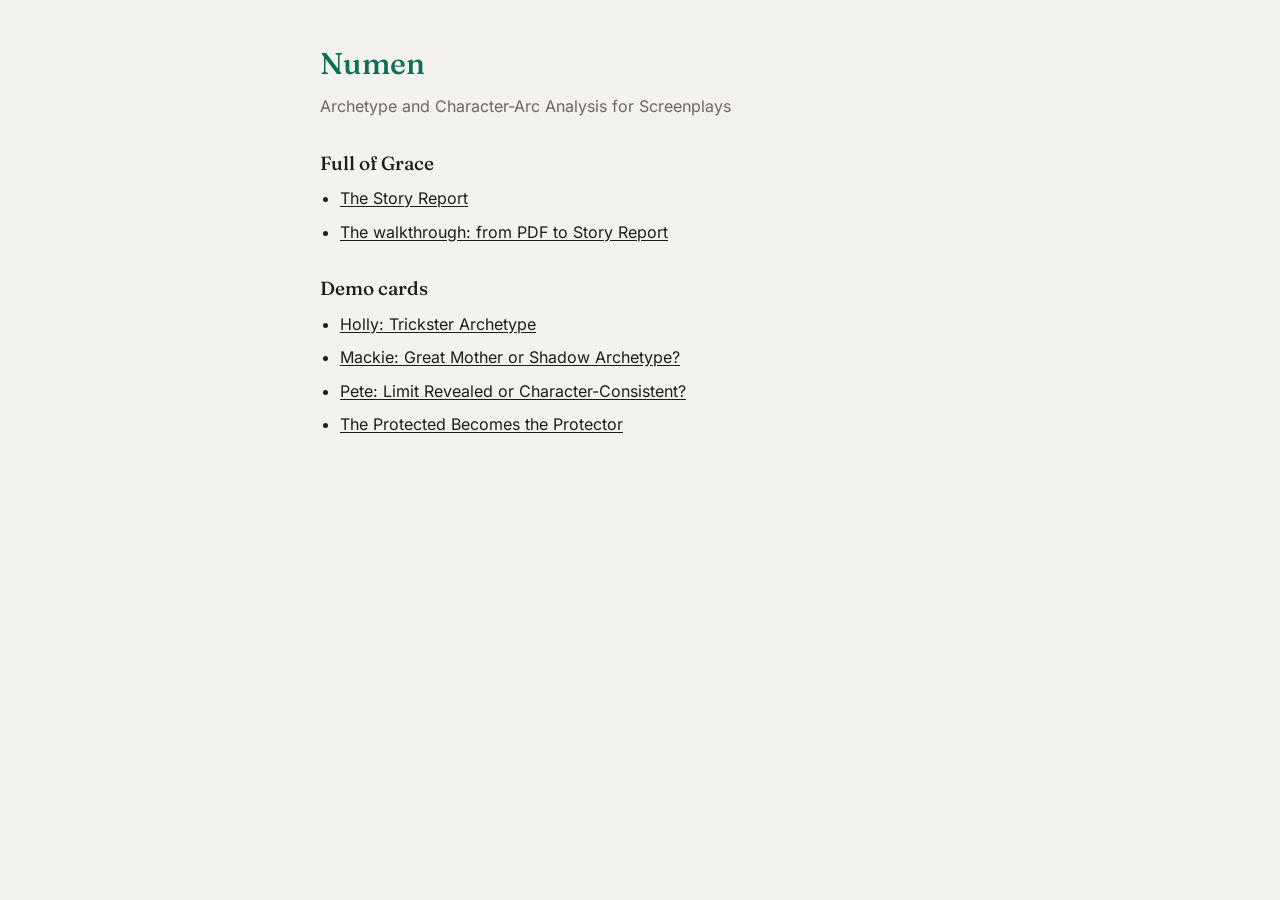
==== index.html @ 10c1794d "Numen: archetype and character-arc analysis for screenplays Story Report, walkthrough and four demo " ====
<!doctype html>
<html lang="en"><head><meta charset="utf-8">
<meta name="viewport" content="width=device-width, initial-scale=1">
<title>Numen</title>
<style>/* numen_theme.css -- the one shared stylesheet for every Numen page: the
   Story Report (public and review builds), the walkthrough and the four
   demo cards. Fonts, color tokens (light and dark) and the AI / human
   review label chips live here and nowhere else. Builders inline it via
   numen_theme.py, which rewrites the font URLs relative to each page.

   Type: Fraunces for headings and the Numen wordmark; Inter for body
   text, labels, buttons and captions; Courier Prime for script text only.
   Bundled weights: Fraunces 400/500, Inter 400/500/600 (600 is bold body
   text and lead-ins), Courier Prime 400 only (script text is never bold,
   as in a real screenplay). Weight synthesis is off, so nothing is faked.

   Color (author-approved mapping, 2026-10-06): the AI is teal (--accent,
   AI chips, AI Output banners); human review is neutral gray (--human-rule,
   human chips, Human Reviewed banners, review boxes, badges). Amber
   (--claim) is kept only for "Worth knowing" notes and review-build
   outlines; --verdict only for review-build outlines. Trickster and Chorus
   sit in yellow-green, clear of the teal accent. */

@font-face { font-family: "Fraunces"; font-style: normal; font-weight: 400; font-display: swap;
  src: url("fonts/fraunces-latin-400-normal.woff2") format("woff2"); }
@font-face { font-family: "Fraunces"; font-style: normal; font-weight: 500; font-display: swap;
  src: url("fonts/fraunces-latin-500-normal.woff2") format("woff2"); }
@font-face { font-family: "Inter"; font-style: normal; font-weight: 400; font-display: swap;
  src: url("fonts/inter-latin-400-normal.woff2") format("woff2"); }
@font-face { font-family: "Inter"; font-style: normal; font-weight: 500; font-display: swap;
  src: url("fonts/inter-latin-500-normal.woff2") format("woff2"); }
@font-face { font-family: "Inter"; font-style: normal; font-weight: 600; font-display: swap;
  src: url("fonts/inter-latin-600-normal.woff2") format("woff2"); }
@font-face { font-family: "Courier Prime"; font-style: normal; font-weight: 400; font-display: swap;
  src: url("fonts/courier-prime-latin-400-normal.woff2") format("woff2"); }

:root {
  --font-display: "Fraunces", Georgia, "Times New Roman", serif;
  --font-body: "Inter", ui-sans-serif, system-ui, -apple-system, "Segoe UI", Roboto, Helvetica, Arial, sans-serif;
  --font-script: "Courier Prime", "Courier New", Courier, monospace;
  --font-code: ui-monospace, SFMono-Regular, Menlo, Consolas, monospace;

  --bg: #f4f2ee; --panel: #fbfaf8; --ink: #1f1d1a; --muted: #6d675f; --faint: #9a948b;
  --rule: #dcd7cf; --lane: #efece6; --claim: #8a5a12; --verdict: #2f6b45;
  --shadow: 0 1px 2px rgba(0,0,0,.08), 0 4px 18px rgba(0,0,0,.06);
  --scrim: rgba(20,18,15,.28);
  /* The Big Seven, in BIG_SEVEN_DEFINITIONS order */
  --s1: #2a78d6; --s2: #eb6834; --s3: #87a400; --s4: #eda100;
  --s5: #e87ba4; --s6: #3d7d0f; --s7: #4a3aa7;
  /* The AI (teal) and human review (neutral gray) */
  --accent: #0F6E56;
  --ai-chip-bg: #E1F5EE; --ai-chip-ink: #085041;
  --human-chip-bg: #ECEAE6; --human-chip-ink: #4A4640;
  --human-rule: #8C867D;
}
@media (prefers-color-scheme: dark) {
  :root:not([data-theme="light"]) {
    --bg: #1a1918; --panel: #232220; --ink: #ece8e2; --muted: #a39d94; --faint: #7c766e;
    --rule: #3a3734; --lane: #2b2a27; --claim: #e0b268; --verdict: #8fcfa4;
    --shadow: 0 1px 2px rgba(0,0,0,.4), 0 4px 18px rgba(0,0,0,.3); --scrim: rgba(0,0,0,.5);
    --s1: #3987e5; --s2: #d95926; --s3: #a6c21a; --s4: #c98500;
    --s5: #d55181; --s6: #5c9a2a; --s7: #9085e9;
    --accent: #5DCAA5;
    --ai-chip-bg: #085041; --ai-chip-ink: #9FE1CB;
    --human-chip-bg: #3A3835; --human-chip-ink: #D2CDC5;
    --human-rule: #8F897F;
  }
}
:root[data-theme="dark"] {
  --bg: #1a1918; --panel: #232220; --ink: #ece8e2; --muted: #a39d94; --faint: #7c766e;
  --rule: #3a3734; --lane: #2b2a27; --claim: #e0b268; --verdict: #8fcfa4;
  --shadow: 0 1px 2px rgba(0,0,0,.4), 0 4px 18px rgba(0,0,0,.3); --scrim: rgba(0,0,0,.5);
  --s1: #3987e5; --s2: #d95926; --s3: #a6c21a; --s4: #c98500;
  --s5: #d55181; --s6: #5c9a2a; --s7: #9085e9;
  --accent: #5DCAA5;
  --ai-chip-bg: #085041; --ai-chip-ink: #9FE1CB;
  --human-chip-bg: #3A3835; --human-chip-ink: #D2CDC5;
  --human-rule: #8F897F;
}

html { font-synthesis-weight: none; }
body { font-family: var(--font-body); }
b, strong { font-weight: 600; }
h1, h2, h3 { font-family: var(--font-display); font-weight: 500; letter-spacing: 0; }
.wordmark { font-family: var(--font-display); font-weight: 500; color: var(--accent); }
.script-text { font-family: var(--font-script); }
code, kbd { font-family: var(--font-code); }

/* Labels: the AI is a teal chip, human review a gray one. */
.chip-ai, .chip-human { display: inline-block; font-family: var(--font-body); font-size: 12.5px; font-weight: 500;
  line-height: 1.4; letter-spacing: .01em; text-transform: none; padding: 2px 10px; border-radius: 999px; }
.chip-ai { background: var(--ai-chip-bg); color: var(--ai-chip-ink); }
.chip-human { background: var(--human-chip-bg); color: var(--human-chip-ink); }

body { margin: 0; background: var(--bg); color: var(--ink); font: 16px/1.6 var(--font-body); }
main { max-width: 640px; margin: 0 auto; padding: 40px 16px 64px; }
h1 { font-size: 30px; margin: 0 0 6px; } h2 { font-size: 19px; margin: 28px 0 8px; }
p { margin: 0 0 12px; color: var(--muted); } ul { padding-left: 20px; margin: 0; } li { margin: 0 0 8px; }
a { color: var(--ink); text-underline-offset: 2px; }
</style></head>
<body><main>
<h1><span class="wordmark">Numen</span></h1>
<p>Archetype and Character-Arc Analysis for Screenplays</p>
<h2>Full of Grace</h2>
<ul>
<li><a href="fog_story_report.html">The Story Report</a></li>
<li><a href="numen_walkthrough.html">The walkthrough: from PDF to Story Report</a></li>
</ul>
<h2>Demo cards</h2>
<ul>
<li><a href="demo_prototype/holly_scene3_beat2_card.html">Holly: Trickster Archetype</a></li><li><a href="demo_prototype/mackie_scene140_beat6_card.html">Mackie: Great Mother or Shadow Archetype?</a></li><li><a href="demo_prototype/pete_scene122_beat1_card.html">Pete: Limit Revealed or Character-Consistent?</a></li><li><a href="demo_prototype/protected_protector_card.html">The Protected Becomes the Protector</a></li>
</ul>
</main></body></html>
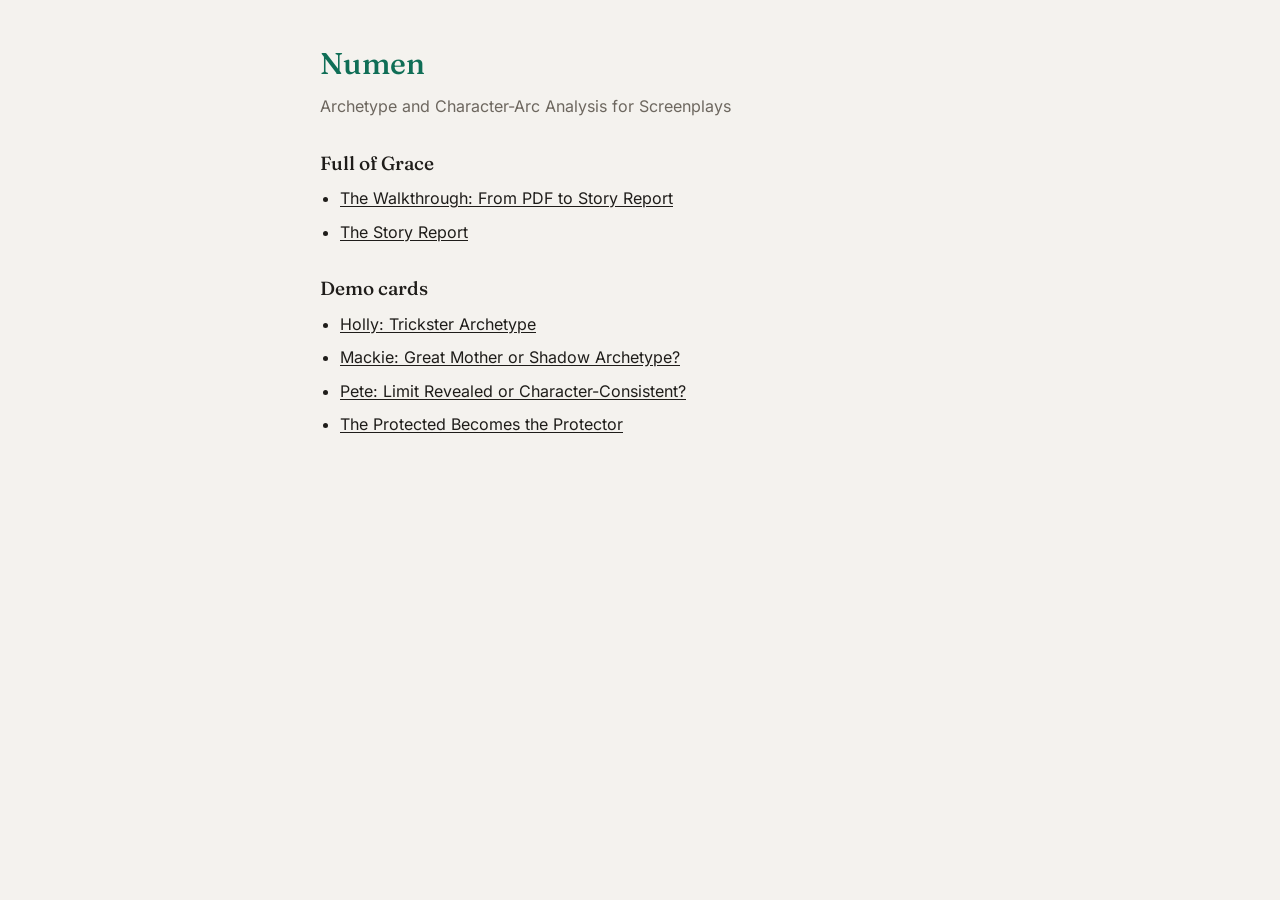
==== commit 2172bc77: "Walkthrough first: index and README order Co-Authored-By: Claude Opus 5.5 <noreply@anthropic.com>" ====
--- a/index.html
+++ b/index.html
@@ -103,8 +103,8 @@
 <p>Archetype and Character-Arc Analysis for Screenplays</p>
 <h2>Full of Grace</h2>
 <ul>
+<li><a href="numen_walkthrough.html">The Walkthrough: From PDF to Story Report</a></li>
 <li><a href="fog_story_report.html">The Story Report</a></li>
-<li><a href="numen_walkthrough.html">The walkthrough: from PDF to Story Report</a></li>
 </ul>
 <h2>Demo cards</h2>
 <ul>
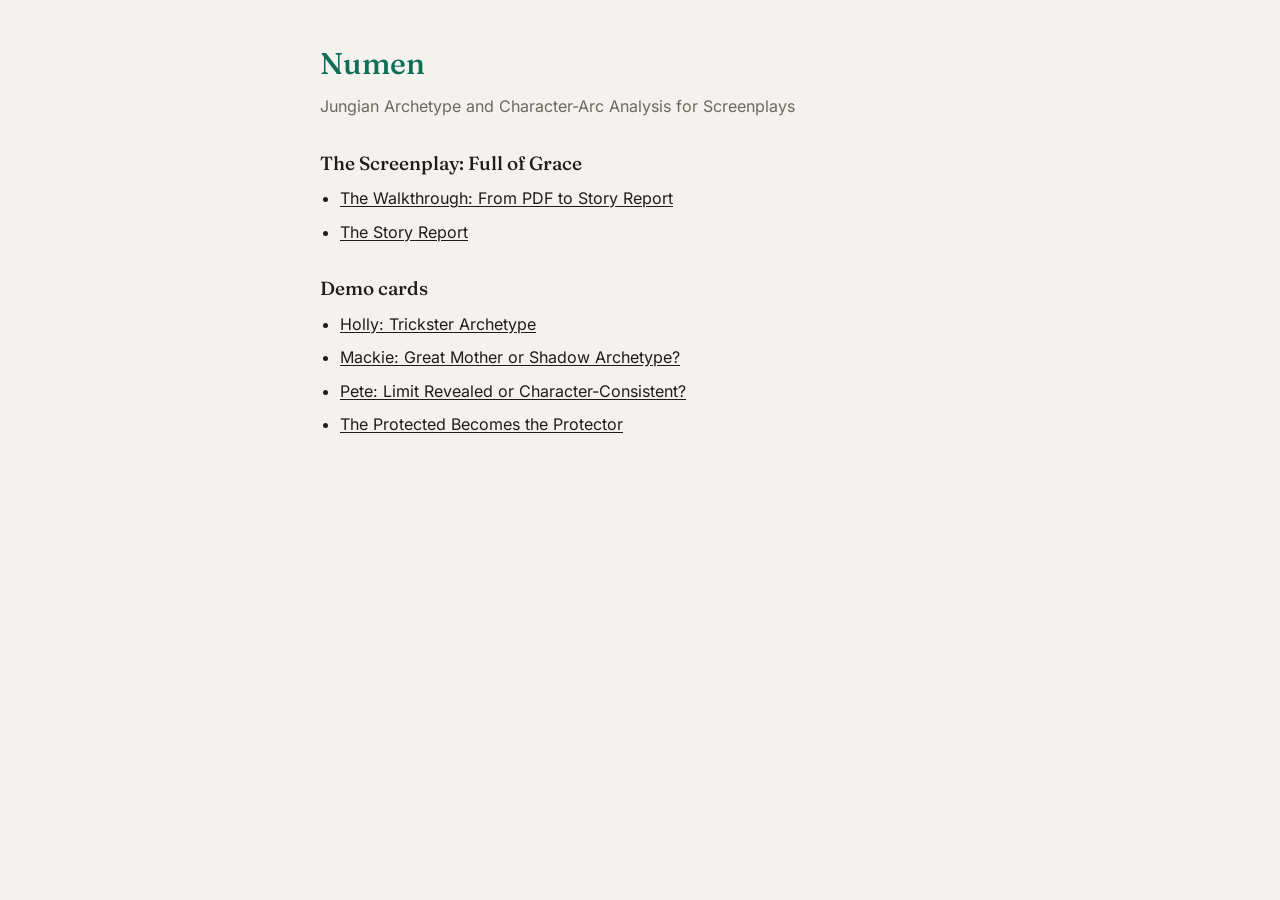
==== commit 86e7a958: "New tagline, walkthrough title and Big Seven section, Back to Main Page button Co-Authored-By: Claud" ====
--- a/index.html
+++ b/index.html
@@ -92,6 +92,20 @@
 .chip-ai { background: var(--ai-chip-bg); color: var(--ai-chip-ink); }
 .chip-human { background: var(--human-chip-bg); color: var(--human-chip-ink); }
 
+/* "Back to Main Page" (numen_theme.home_button): public pages only. On wide
+   screens a small floating button in the bottom-left corner; on phones and
+   tablets it sits in the page flow at the very end, so it never covers a
+   toggle, the timeline or any text. */
+.home-btn { display: block; width: fit-content; margin: 0 16px 32px; padding: 8px 14px;
+  border: 1px solid var(--rule); border-radius: 999px; background: var(--panel); color: var(--ink);
+  box-shadow: var(--shadow); font: 600 13px/1.2 var(--font-body); text-decoration: none; }
+.home-btn:hover { border-color: var(--accent); color: var(--accent); }
+.home-btn:focus-visible { outline: 2px solid var(--accent); outline-offset: 2px; }
+@media (min-width: 861px) {
+  .home-btn { position: fixed; left: 16px; bottom: 16px; margin: 0; z-index: 11; }
+  body:has(.home-btn) { padding-bottom: 56px; }
+}
+
 body { margin: 0; background: var(--bg); color: var(--ink); font: 16px/1.6 var(--font-body); }
 main { max-width: 640px; margin: 0 auto; padding: 40px 16px 64px; }
 h1 { font-size: 30px; margin: 0 0 6px; } h2 { font-size: 19px; margin: 28px 0 8px; }
@@ -100,8 +114,8 @@
 </style></head>
 <body><main>
 <h1><span class="wordmark">Numen</span></h1>
-<p>Archetype and Character-Arc Analysis for Screenplays</p>
-<h2>Full of Grace</h2>
+<p>Jungian Archetype and Character-Arc Analysis for Screenplays</p>
+<h2>The Screenplay: Full of Grace</h2>
 <ul>
 <li><a href="numen_walkthrough.html">The Walkthrough: From PDF to Story Report</a></li>
 <li><a href="fog_story_report.html">The Story Report</a></li>
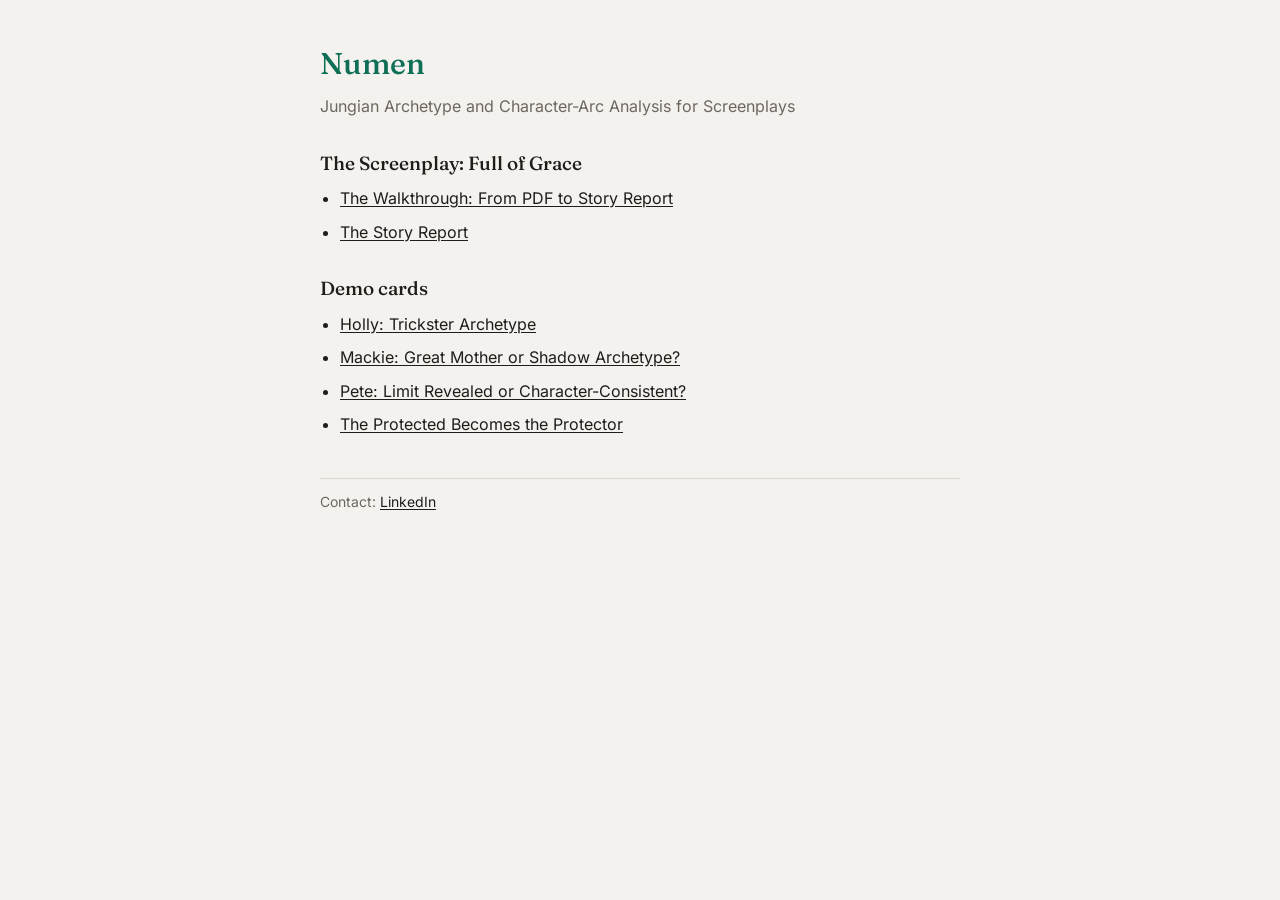
==== commit 404d7ebb: "README: Using Numen, Rights, one-step runner in What's next; index footer contact link Co-Authored-B" ====
--- a/index.html
+++ b/index.html
@@ -111,6 +111,7 @@
 h1 { font-size: 30px; margin: 0 0 6px; } h2 { font-size: 19px; margin: 28px 0 8px; }
 p { margin: 0 0 12px; color: var(--muted); } ul { padding-left: 20px; margin: 0; } li { margin: 0 0 8px; }
 a { color: var(--ink); text-underline-offset: 2px; }
+footer { margin-top: 40px; padding-top: 12px; border-top: 1px solid var(--rule); font-size: 14px; color: var(--muted); }
 </style></head>
 <body><main>
 <h1><span class="wordmark">Numen</span></h1>
@@ -124,4 +125,5 @@
 <ul>
 <li><a href="demo_prototype/holly_scene3_beat2_card.html">Holly: Trickster Archetype</a></li><li><a href="demo_prototype/mackie_scene140_beat6_card.html">Mackie: Great Mother or Shadow Archetype?</a></li><li><a href="demo_prototype/pete_scene122_beat1_card.html">Pete: Limit Revealed or Character-Consistent?</a></li><li><a href="demo_prototype/protected_protector_card.html">The Protected Becomes the Protector</a></li>
 </ul>
+<footer>Contact: <a href="https://www.linkedin.com/in/shoconno">LinkedIn</a></footer>
 </main></body></html>
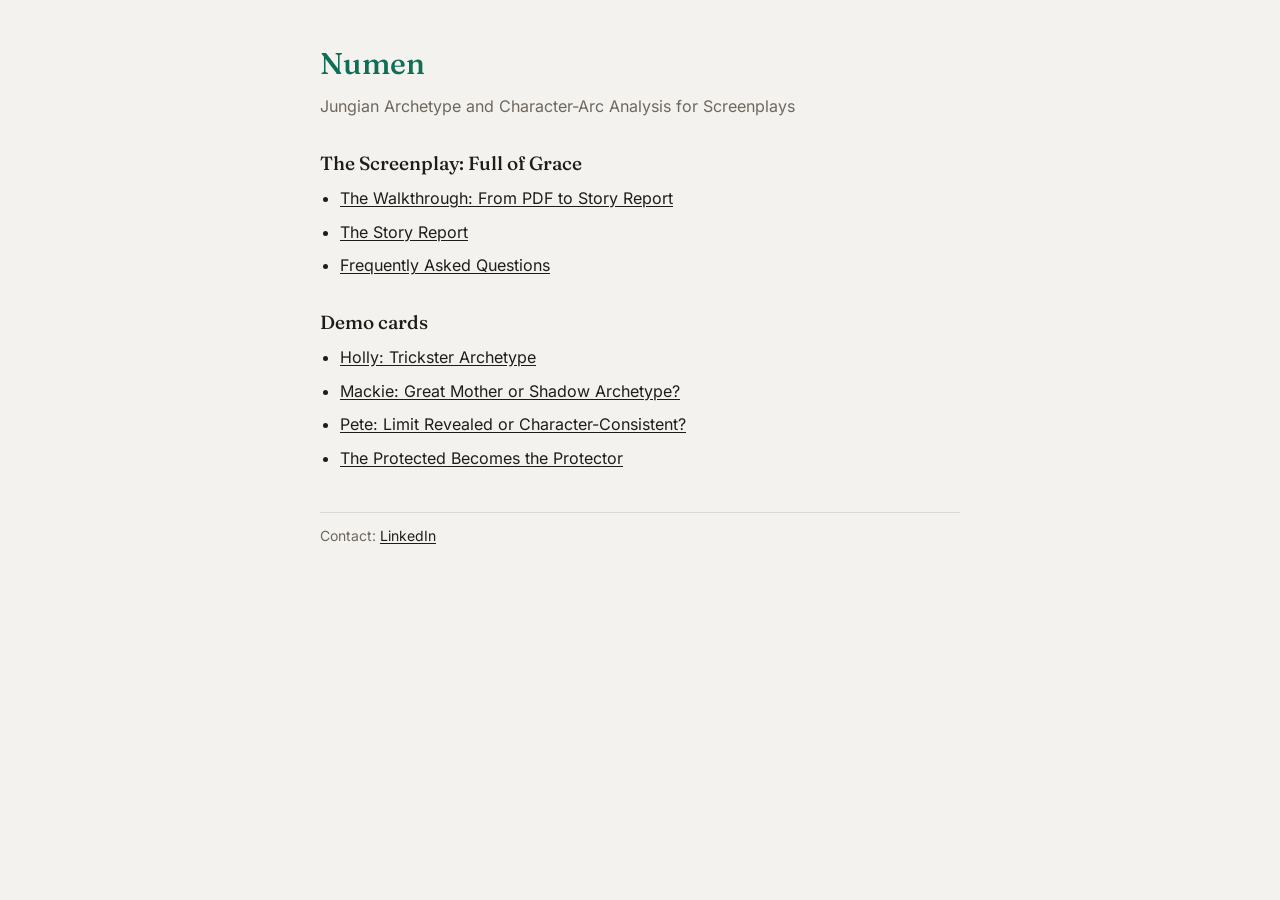
==== commit c102cf6e: "Add FAQ page, linked from index and README Co-Authored-By: Claude Opus 5.5 <noreply@anthropic.com>" ====
--- a/index.html
+++ b/index.html
@@ -120,6 +120,7 @@
 <ul>
 <li><a href="numen_walkthrough.html">The Walkthrough: From PDF to Story Report</a></li>
 <li><a href="fog_story_report.html">The Story Report</a></li>
+<li><a href="faq.html">Frequently Asked Questions</a></li>
 </ul>
 <h2>Demo cards</h2>
 <ul>
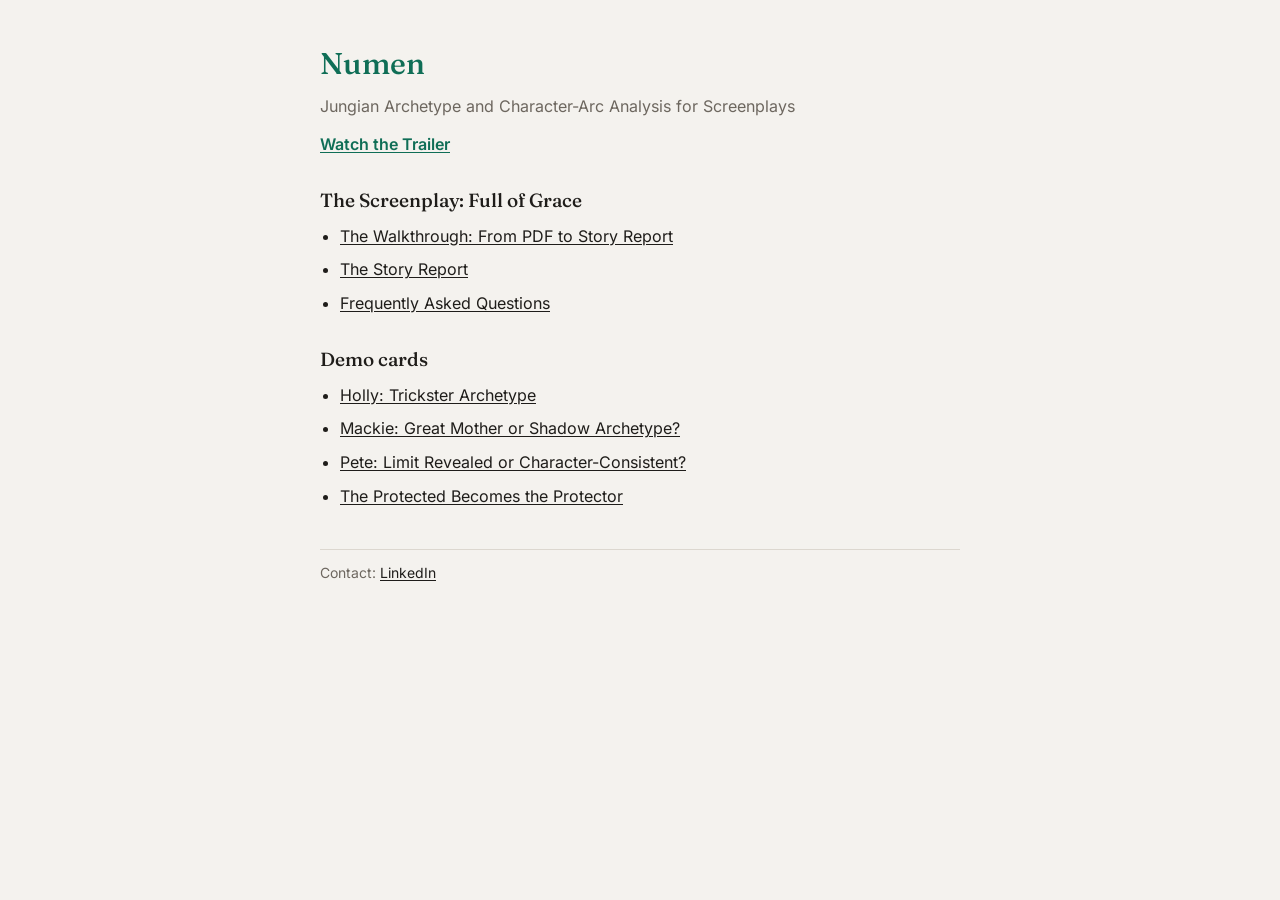
==== commit 285fba33: "Add trailer page, linked from index and README Co-Authored-By: Claude Opus 5.5 <noreply@anthropic.co" ====
--- a/index.html
+++ b/index.html
@@ -111,11 +111,13 @@
 h1 { font-size: 30px; margin: 0 0 6px; } h2 { font-size: 19px; margin: 28px 0 8px; }
 p { margin: 0 0 12px; color: var(--muted); } ul { padding-left: 20px; margin: 0; } li { margin: 0 0 8px; }
 a { color: var(--ink); text-underline-offset: 2px; }
+.trailer { margin: 0 0 4px; font-weight: 600; } .trailer a { color: var(--accent); }
 footer { margin-top: 40px; padding-top: 12px; border-top: 1px solid var(--rule); font-size: 14px; color: var(--muted); }
 </style></head>
 <body><main>
 <h1><span class="wordmark">Numen</span></h1>
 <p>Jungian Archetype and Character-Arc Analysis for Screenplays</p>
+<p class="trailer"><a href="trailer.html">Watch the Trailer</a></p>
 <h2>The Screenplay: Full of Grace</h2>
 <ul>
 <li><a href="numen_walkthrough.html">The Walkthrough: From PDF to Story Report</a></li>
